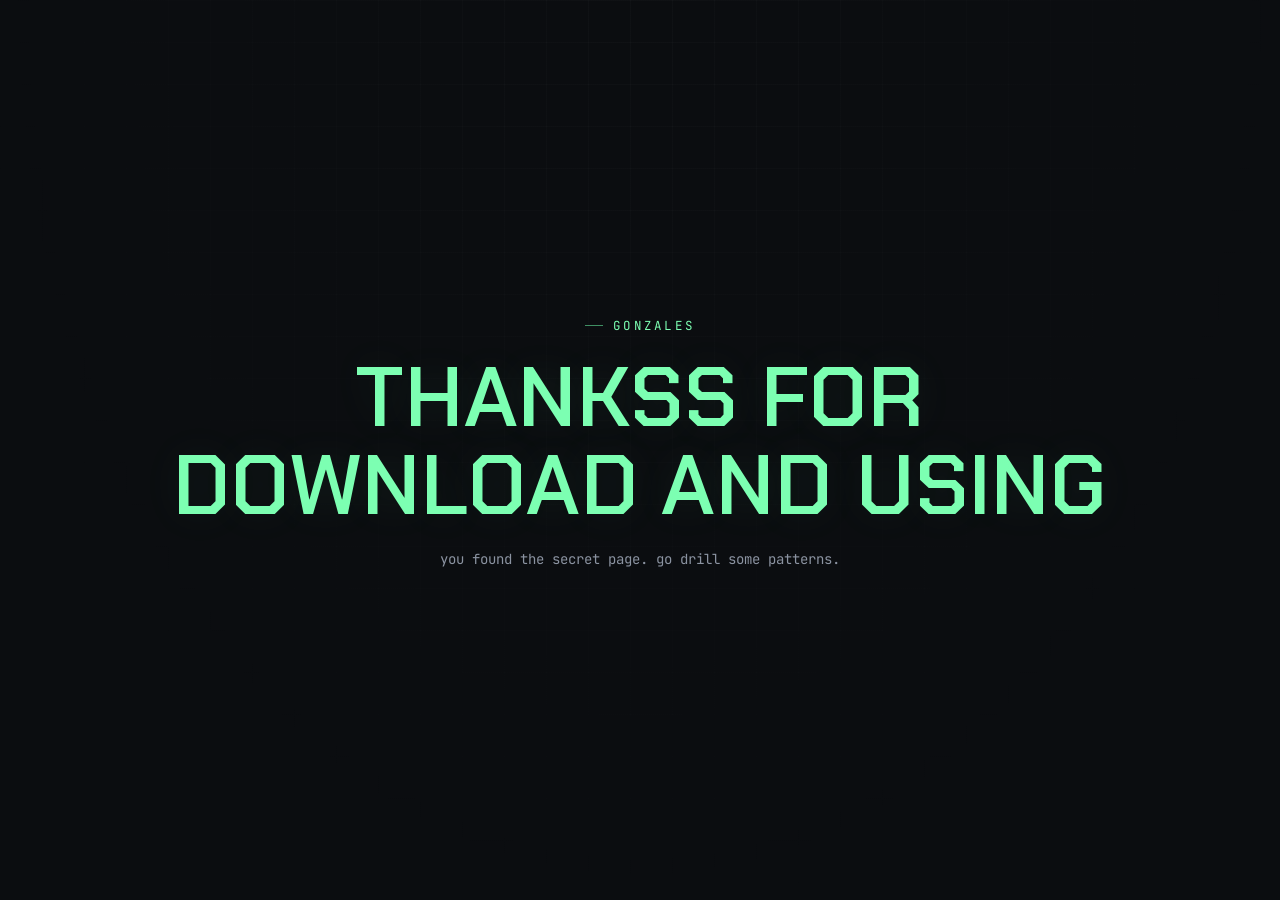
==== secret.html @ 0af874de "Add files via upload" ====
<!doctype html>
<html lang="en">
<head>
  <meta charset="UTF-8" />
  <meta name="viewport" content="width=device-width, initial-scale=1.0" />
  <title>Thanks — Gonzales</title>
  <meta name="robots" content="noindex, nofollow" />
  <link rel="icon" href="assets/favicon.svg" type="image/svg+xml" />
  <link rel="preconnect" href="https://fonts.googleapis.com" />
  <link rel="preconnect" href="https://fonts.gstatic.com" crossorigin />
  <link
    href="https://fonts.googleapis.com/css2?family=Chakra+Petch:wght@600;700&family=JetBrains+Mono:wght@400;500&display=swap"
    rel="stylesheet"
  />
  <link rel="stylesheet" href="styles.css" />
  <style>
    .secret-hero {
      min-height: 100vh;
      display: flex;
      flex-direction: column;
      align-items: center;
      justify-content: center;
      text-align: center;
      padding: 40px 24px;
    }
    .secret-hero h1 {
      font-size: clamp(38px, 9vw, 84px);
      line-height: 1.05;
      color: var(--green);
      text-shadow: 0 0 40px var(--green-wash);
    }
    .secret-hero p {
      font-family: var(--font-mono);
      color: var(--text-muted);
      margin-top: 18px;
      font-size: 14px;
    }
  </style>
</head>
<body>
  <main class="secret-hero">
    <div class="eyebrow" style="justify-content:center">Gonzales</div>
    <h1>THANKSS FOR<br />DOWNLOAD AND USING</h1>
    <p>you found the secret page. go drill some patterns.</p>
  </main>
</body>
</html>
---- styles.css ----
/* ==========================================================
   GONZALES — design tokens
   Tactical HUD aesthetic: dark gunmetal, phosphor green
   (on-target) + amber (deploy/alert), monospace data readouts.
   ========================================================== */

:root {
  --bg: #0b0d10;
  --surface: #14171c;
  --surface-raised: #191d23;
  --border: #262b33;
  --border-bright: #38424e;

  --text: #e7ebef;
  --text-muted: #8b93a1;
  --text-dim: #565e6a;

  --green: #7cffb2;
  --green-dim: #3f8f63;
  --green-wash: rgba(124, 255, 178, 0.08);

  --amber: #e8a33d;
  --amber-dim: #8a6222;
  --amber-wash: rgba(232, 163, 61, 0.1);

  --font-display: "Chakra Petch", sans-serif;
  --font-body: "Inter", sans-serif;
  --font-mono: "JetBrains Mono", monospace;

  --container: 1120px;
  --radius: 3px;
}

* {
  box-sizing: border-box;
}

html {
  scroll-behavior: smooth;
}

@media (prefers-reduced-motion: reduce) {
  html {
    scroll-behavior: auto;
  }
  *,
  *::before,
  *::after {
    animation-duration: 0.001ms !important;
    animation-iteration-count: 1 !important;
    transition-duration: 0.001ms !important;
  }
}

body {
  margin: 0;
  background: var(--bg);
  color: var(--text);
  font-family: var(--font-body);
  font-size: 16px;
  line-height: 1.6;
  -webkit-font-smoothing: antialiased;
  position: relative;
}

/* faint scanline / grid texture over the whole page */
body::before {
  content: "";
  position: fixed;
  inset: 0;
  pointer-events: none;
  z-index: 0;
  background-image: linear-gradient(
      rgba(231, 235, 239, 0.025) 1px,
      transparent 1px
    ),
    linear-gradient(90deg, rgba(231, 235, 239, 0.025) 1px, transparent 1px);
  background-size: 42px 42px;
  mask-image: radial-gradient(ellipse at top, black, transparent 75%);
}

img {
  max-width: 100%;
  display: block;
}

a {
  color: inherit;
}

.wrap {
  max-width: var(--container);
  margin: 0 auto;
  padding: 0 28px;
  position: relative;
  z-index: 1;
}

h1,
h2,
h3 {
  font-family: var(--font-display);
  font-weight: 600;
  letter-spacing: 0.01em;
  margin: 0;
  text-transform: uppercase;
}

.eyebrow {
  font-family: var(--font-mono);
  font-size: 12.5px;
  letter-spacing: 0.18em;
  text-transform: uppercase;
  color: var(--green);
  display: flex;
  align-items: center;
  gap: 10px;
  margin-bottom: 18px;
}

.eyebrow::before {
  content: "";
  width: 18px;
  height: 1px;
  background: var(--green-dim);
}

p {
  margin: 0 0 1em;
  color: var(--text-muted);
}

/* ---------- top bar ---------- */

.topbar {
  border-bottom: 1px solid var(--border);
  padding: 18px 0;
  position: sticky;
  top: 0;
  background: rgba(11, 13, 16, 0.88);
  backdrop-filter: blur(8px);
  z-index: 10;
}

.topbar .wrap {
  display: flex;
  align-items: center;
  justify-content: space-between;
}

.brand {
  display: flex;
  align-items: baseline;
  gap: 10px;
  font-family: var(--font-display);
  font-size: 19px;
  letter-spacing: 0.04em;
  text-transform: uppercase;
  text-decoration: none;
  color: var(--text);
}

.brand .brand-mark {
  color: var(--green);
}

.brand .brand-sub {
  font-family: var(--font-mono);
  font-size: 11px;
  color: var(--text-dim);
  letter-spacing: 0.1em;
  text-transform: none;
}

.topbar nav {
  display: flex;
  align-items: center;
  gap: 28px;
  font-family: var(--font-mono);
  font-size: 13px;
  color: var(--text-muted);
}

.topbar nav a {
  text-decoration: none;
  color: var(--text-muted);
  transition: color 0.15s ease;
}

.topbar nav a:hover,
.topbar nav a:focus-visible {
  color: var(--green);
}

.version-tag {
  font-family: var(--font-mono);
  font-size: 11px;
  color: var(--text-dim);
  border: 1px solid var(--border);
  padding: 3px 8px;
  border-radius: var(--radius);
}

/* ---------- buttons ---------- */

.btn {
  font-family: var(--font-mono);
  font-size: 13.5px;
  letter-spacing: 0.04em;
  text-decoration: none;
  display: inline-flex;
  align-items: center;
  gap: 10px;
  padding: 14px 22px;
  border-radius: var(--radius);
  border: 1px solid transparent;
  cursor: pointer;
  transition: transform 0.15s ease, border-color 0.15s ease,
    background 0.15s ease;
}

.btn:active {
  transform: translateY(1px);
}

.btn-primary {
  background: var(--amber);
  color: #1a1300;
  font-weight: 600;
  border-color: var(--amber);
}

.btn-primary:hover,
.btn-primary:focus-visible {
  background: #f4b256;
  border-color: #f4b256;
}

.btn-ghost {
  background: transparent;
  color: var(--text);
  border-color: var(--border-bright);
}

.btn-ghost:hover,
.btn-ghost:focus-visible {
  border-color: var(--green);
  color: var(--green);
}

.btn-arrow {
  transition: transform 0.15s ease;
}

.btn:hover .btn-arrow {
  transform: translateX(3px);
}

/* ---------- corner-bracket HUD frame (signature detail) ---------- */

.bracket {
  position: relative;
}

.bracket::before,
.bracket::after,
.bracket > .b-tr,
.bracket > .b-bl {
  content: "";
  position: absolute;
  width: 14px;
  height: 14px;
  border: 1.5px solid var(--border-bright);
  opacity: 0;
  transition: opacity 0.2s ease, border-color 0.2s ease;
}

.bracket::before {
  top: -1px;
  left: -1px;
  border-right: none;
  border-bottom: none;
}

.bracket::after {
  bottom: -1px;
  right: -1px;
  border-left: none;
  border-top: none;
}

.bracket:hover::before,
.bracket:hover::after {
  opacity: 1;
  border-color: var(--green);
}

/* ---------- hero ---------- */

.hero {
  padding: 96px 0 80px;
  border-bottom: 1px solid var(--border);
}

.hero .wrap {
  display: grid;
  grid-template-columns: 1.05fr 0.95fr;
  gap: 56px;
  align-items: center;
}

.hero h1 {
  font-size: clamp(40px, 5.2vw, 62px);
  line-height: 1.04;
  margin-bottom: 22px;
}

.hero h1 .accent {
  color: var(--green);
}

.hero .lede {
  font-size: 17px;
  color: var(--text-muted);
  max-width: 46ch;
  margin-bottom: 34px;
}

.hero-ctas {
  display: flex;
  align-items: center;
  gap: 18px;
  flex-wrap: wrap;
}

.hero-note {
  font-family: var(--font-mono);
  font-size: 12px;
  color: var(--text-dim);
  margin-top: 16px;
}

/* recoil graph panel */

.recoil-panel {
  border: 1px solid var(--border);
  background: var(--surface);
  border-radius: var(--radius);
  padding: 22px 22px 16px;
}

.recoil-panel-head {
  display: flex;
  justify-content: space-between;
  font-family: var(--font-mono);
  font-size: 11px;
  color: var(--text-dim);
  letter-spacing: 0.08em;
  text-transform: uppercase;
  margin-bottom: 12px;
}

.recoil-panel-head span.live {
  color: var(--green);
}

.recoil-svg {
  width: 100%;
  height: auto;
  display: block;
}

.recoil-legend {
  display: flex;
  justify-content: space-between;
  font-family: var(--font-mono);
  font-size: 11px;
  color: var(--text-dim);
  margin-top: 10px;
  letter-spacing: 0.04em;
}

.recoil-legend .raw {
  color: #ff8b7a;
}

.recoil-legend .trained {
  color: var(--green);
}

/* ---------- briefing stat strip ---------- */

.stat-strip {
  border-bottom: 1px solid var(--border);
  background: var(--surface);
}

.stat-strip .wrap {
  display: grid;
  grid-template-columns: repeat(3, 1fr);
}

.stat {
  padding: 26px 28px;
  border-left: 1px solid var(--border);
  font-family: var(--font-mono);
}

.stat:first-child {
  border-left: none;
}

.stat .num {
  font-size: 26px;
  color: var(--text);
  display: block;
  margin-bottom: 4px;
}

.stat .label {
  font-size: 12px;
  color: var(--text-dim);
  letter-spacing: 0.06em;
  text-transform: uppercase;
}

/* ---------- section shell ---------- */

.section {
  padding: 88px 0;
  border-bottom: 1px solid var(--border);
}

.section-head {
  max-width: 56ch;
  margin-bottom: 48px;
}

.section-head h2 {
  font-size: clamp(26px, 3vw, 34px);
  margin-bottom: 14px;
}

.section-head p {
  font-size: 15.5px;
}

/* ---------- feature cards ---------- */

.cards {
  display: grid;
  grid-template-columns: repeat(4, 1fr);
  gap: 1px;
  background: var(--border);
  border: 1px solid var(--border);
}

.card {
  background: var(--surface);
  padding: 28px 24px;
}

.card .tag {
  font-family: var(--font-mono);
  font-size: 11px;
  color: var(--amber);
  letter-spacing: 0.08em;
  margin-bottom: 16px;
  display: block;
}

.card h3 {
  font-size: 16.5px;
  margin-bottom: 10px;
  text-transform: none;
  letter-spacing: 0;
}

.card p {
  font-size: 14px;
  margin-bottom: 0;
}

/* ---------- how it works ---------- */

.steps {
  display: grid;
  grid-template-columns: repeat(3, 1fr);
  gap: 32px;
}

.step {
  border-left: 1px solid var(--border-bright);
  padding-left: 22px;
}

.step .step-num {
  font-family: var(--font-mono);
  color: var(--green);
  font-size: 13px;
  display: block;
  margin-bottom: 10px;
}

.step h3 {
  font-size: 16px;
  text-transform: none;
  letter-spacing: 0;
  margin-bottom: 8px;
}

.step p {
  font-size: 14px;
  margin-bottom: 0;
}

/* ---------- deploy / download panel ---------- */

.deploy {
  padding: 90px 0;
}

.deploy-panel {
  border: 1px solid var(--border-bright);
  background: linear-gradient(
    160deg,
    var(--surface-raised),
    var(--surface) 60%
  );
  border-radius: var(--radius);
  padding: 48px;
  display: grid;
  grid-template-columns: 1.1fr 0.9fr;
  gap: 40px;
  align-items: center;
}

.deploy-panel h2 {
  font-size: clamp(24px, 3vw, 30px);
  margin-bottom: 14px;
}

.deploy-panel p {
  font-size: 15px;
  max-width: 42ch;
}

.spec-sheet {
  font-family: var(--font-mono);
  font-size: 13px;
  border: 1px solid var(--border);
  border-radius: var(--radius);
}

.spec-row {
  display: flex;
  justify-content: space-between;
  padding: 12px 16px;
  border-bottom: 1px solid var(--border);
  color: var(--text-muted);
}

.spec-row:last-child {
  border-bottom: none;
}

.spec-row span:last-child {
  color: var(--text);
}

.deploy .hero-ctas {
  margin-top: 28px;
}

/* ---------- footer ---------- */

footer {
  padding: 40px 0;
}

footer .wrap {
  display: flex;
  justify-content: space-between;
  align-items: center;
  flex-wrap: wrap;
  gap: 14px;
}

footer .disclaimer {
  font-size: 12.5px;
  color: var(--text-dim);
  max-width: 56ch;
  margin: 0;
}

footer .foot-links {
  display: flex;
  gap: 20px;
  font-family: var(--font-mono);
  font-size: 12.5px;
}

footer .foot-links a {
  color: var(--text-muted);
  text-decoration: none;
}

footer .foot-links a:hover {
  color: var(--green);
}

/* ---------- thanks page ---------- */

.thanks-hero {
  padding: 120px 0 100px;
  text-align: center;
}

.thanks-hero .wrap {
  max-width: 620px;
}

.thanks-mark {
  width: 64px;
  height: 64px;
  margin: 0 auto 28px;
}

.thanks-hero .eyebrow {
  justify-content: center;
}

.thanks-hero h1 {
  font-size: clamp(32px, 5vw, 46px);
  margin-bottom: 16px;
}

.thanks-hero .lede {
  font-size: 16px;
  margin: 0 auto 32px;
  max-width: 44ch;
}

.download-status {
  font-family: var(--font-mono);
  font-size: 12.5px;
  color: var(--text-dim);
  margin-top: 18px;
}

.download-status .filename {
  color: var(--green);
}

.next-steps {
  border-top: 1px solid var(--border);
  padding-top: 44px;
  margin-top: 56px;
  text-align: left;
  display: grid;
  grid-template-columns: repeat(3, 1fr);
  gap: 28px;
}

.thanks-hero .hero-ctas {
  justify-content: center;
}

/* ---------- responsive ---------- */

@media (max-width: 900px) {
  .hero .wrap {
    grid-template-columns: 1fr;
  }

  .cards {
    grid-template-columns: repeat(2, 1fr);
  }

  .steps {
    grid-template-columns: 1fr;
  }

  .stat-strip .wrap {
    grid-template-columns: 1fr;
  }

  .stat {
    border-left: none;
    border-top: 1px solid var(--border);
  }

  .stat:first-child {
    border-top: none;
  }

  .deploy-panel {
    grid-template-columns: 1fr;
    padding: 32px;
  }

  .next-steps {
    grid-template-columns: 1fr;
  }

  .topbar nav {
    display: none;
  }
}

@media (max-width: 560px) {
  .cards {
    grid-template-columns: 1fr;
  }

  .hero {
    padding: 64px 0 56px;
  }

  .deploy-panel {
    padding: 24px;
  }
}
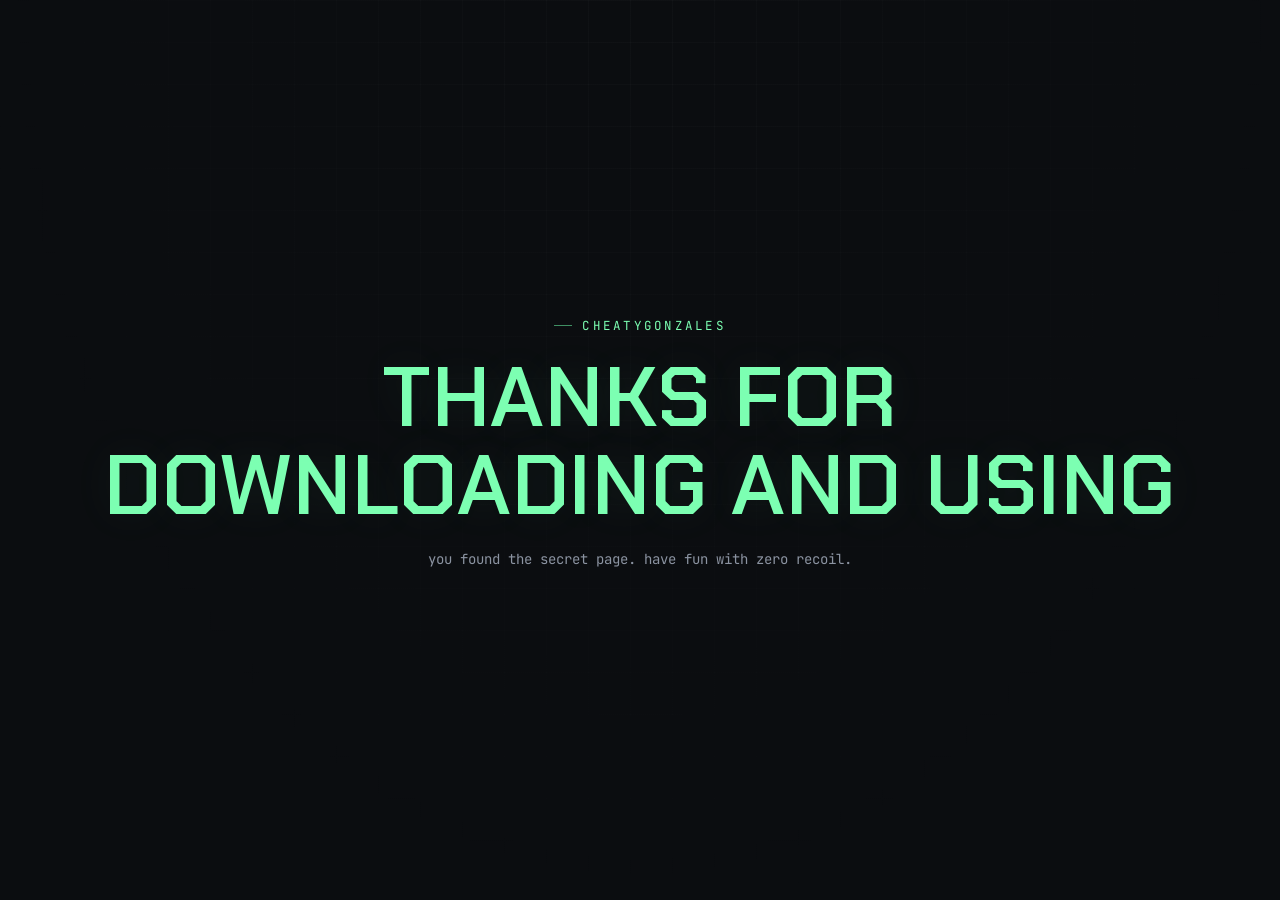
==== commit ef6923c8: "Update secret.html" ====
--- a/secret.html
+++ b/secret.html
@@ -3,7 +3,7 @@
 <head>
   <meta charset="UTF-8" />
   <meta name="viewport" content="width=device-width, initial-scale=1.0" />
-  <title>Thanks — Gonzales</title>
+  <title>Thanks — cheatygonzales</title>
   <meta name="robots" content="noindex, nofollow" />
   <link rel="icon" href="assets/favicon.svg" type="image/svg+xml" />
   <link rel="preconnect" href="https://fonts.googleapis.com" />
@@ -39,9 +39,9 @@
 </head>
 <body>
   <main class="secret-hero">
-    <div class="eyebrow" style="justify-content:center">Gonzales</div>
-    <h1>THANKSS FOR<br />DOWNLOAD AND USING</h1>
-    <p>you found the secret page. go drill some patterns.</p>
+    <div class="eyebrow" style="justify-content:center">cheatygonzales</div>
+    <h1>THANKS FOR<br />DOWNLOADING AND USING</h1>
+    <p>you found the secret page. have fun with zero recoil.</p>
   </main>
 </body>
 </html>
